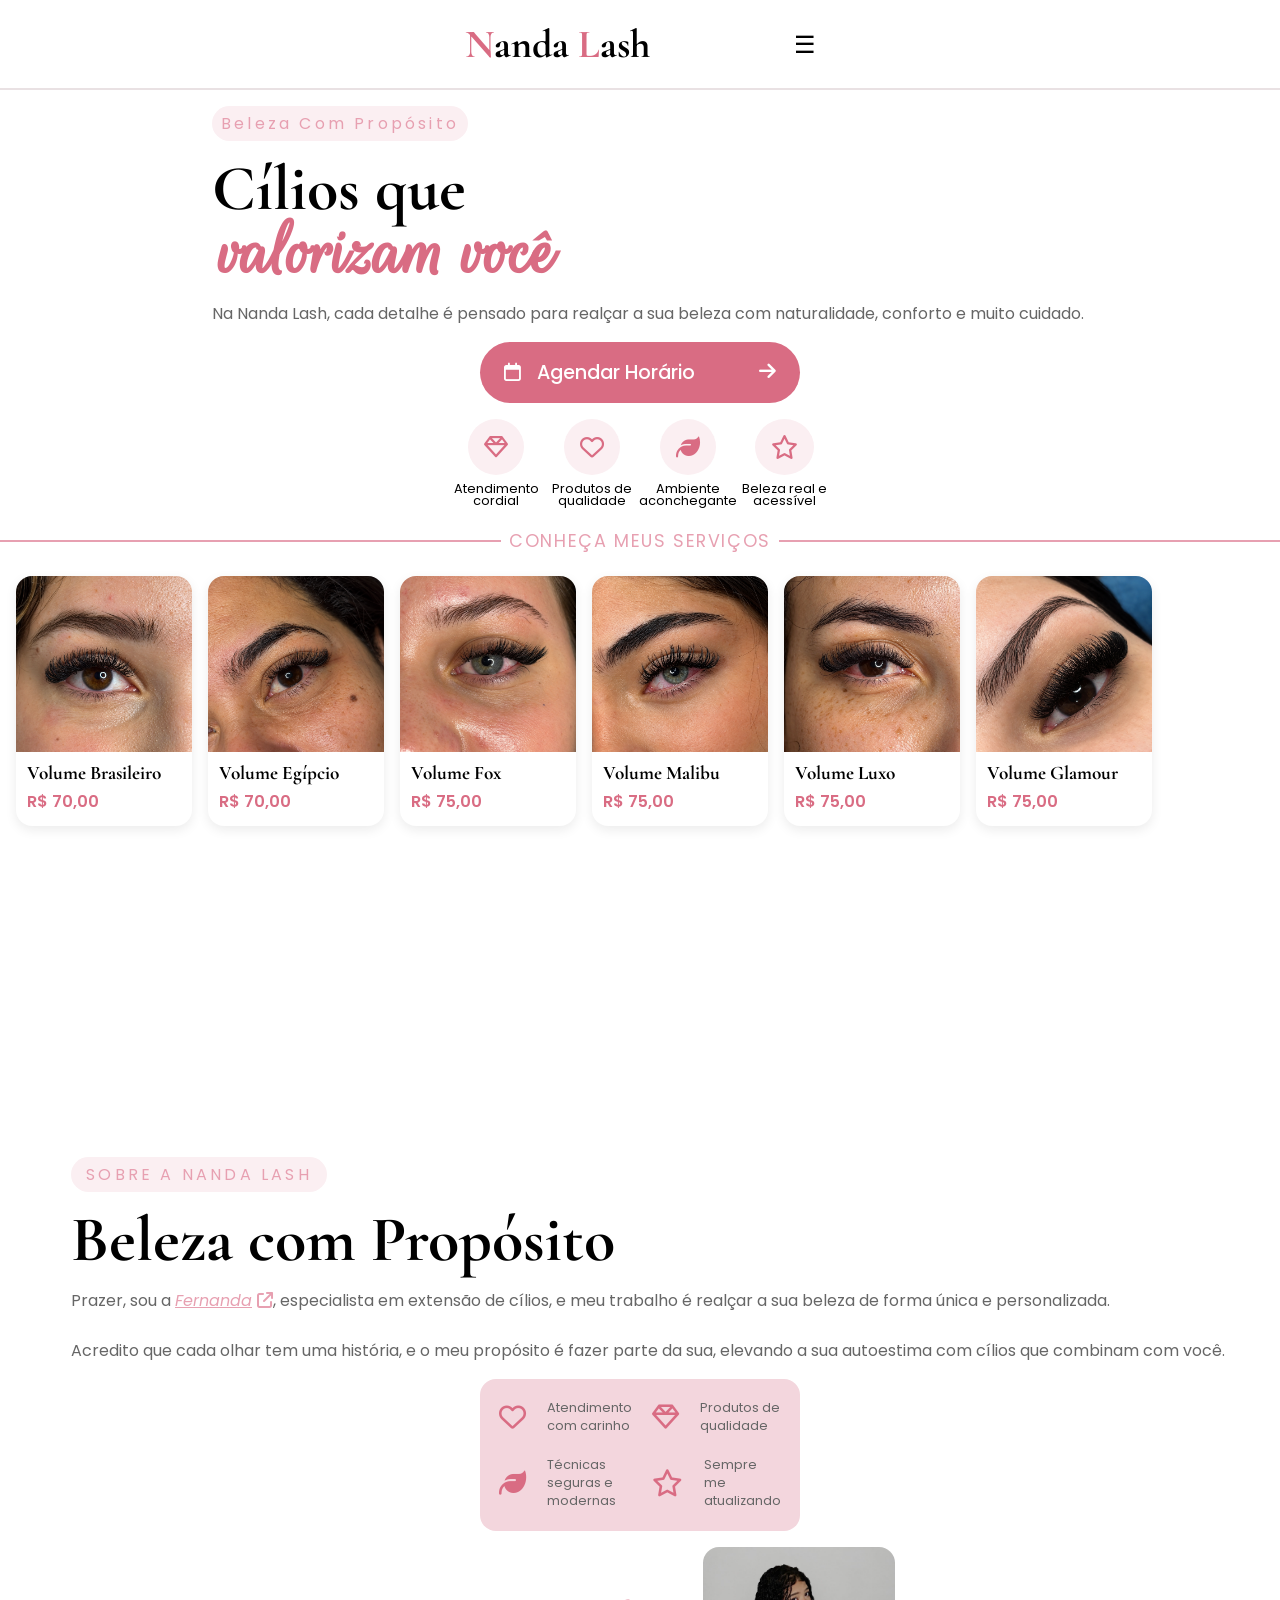
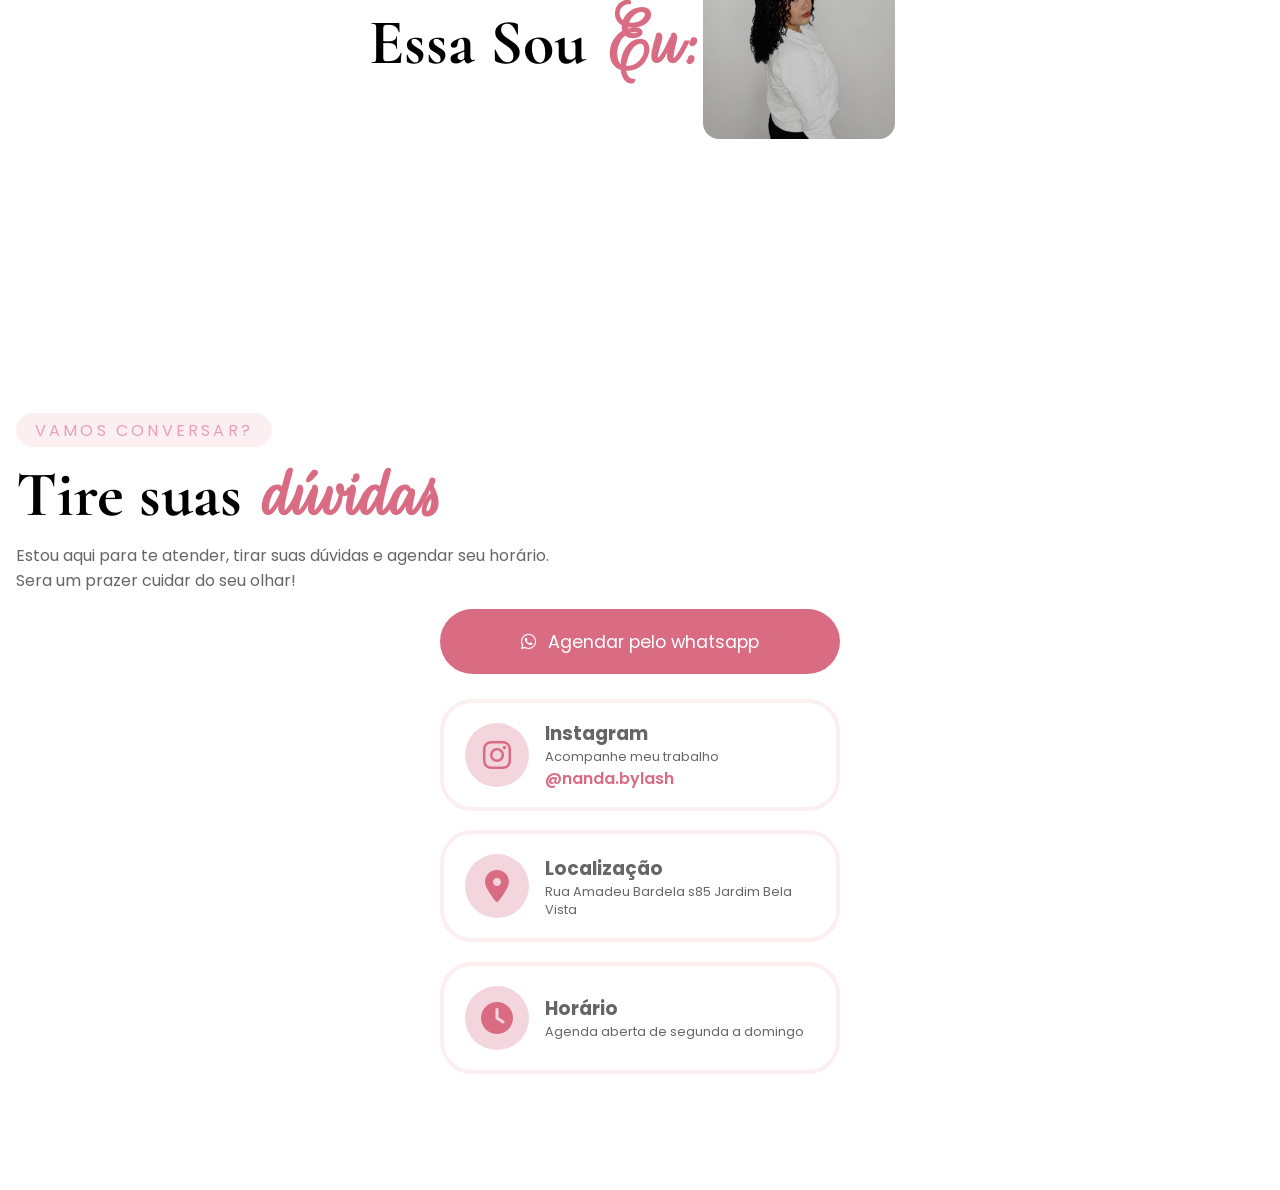
==== index.html @ 21732955 "Add files via upload" ====
<!DOCTYPE html>
<html lang="pt-br">
<head>
    <meta charset="UTF-8">
    <meta name="viewport" content="width=device-width, initial-scale=1.0">
    <title>Nanda Lash</title>
    <link rel="stylesheet" href="css/style.css">
    <link rel="stylesheet" href="https://cdnjs.cloudflare.com/ajax/libs/font-awesome/6.7.2/css/all.min.css">
    <script src="js/script.js" defer></script>
    <link rel="shortcut icon" href="/src/assets/favicon-nb.png" type="image/x-icon">
</head>
<body>
    <header>
        <h1><span>N</span>anda <span>L</span>ash</h1>
        <p onclick="openMenu()">☰</p>
    </header>
    <main>
        <section id="home">
            <div class="text">
                <p class="top-text">Beleza Com Propósito</p>
                <h2 class="tittle">Cílios que<br> <span>valorizam você</span></h2>
                <p class="subtittle">Na Nanda Lash, cada detalhe é pensado para realçar a sua beleza com naturalidade, conforto e muito cuidado.</p>
            </div>
            <button type="button">
                <div class="btn-separe">
                    <i class="fa-regular fa-calendar"></i>Agendar Horário
                </div>
                <i class="fa-solid fa-arrow-right"></i>
            </button>
            <div class="description">
                <div class="box-text-icon">
                    <i class="fa-regular fa-gem"></i>
                    <p>Atendimento cordial</p>
                </div>
                <div class="box-text-icon">
                    <i class="fa-regular fa-heart"></i>
                    <p>Produtos de qualidade</p>
                </div>
                <div class="box-text-icon">
                    <i class="fa-solid fa-leaf"></i>
                    <p>Ambiente aconchegante</p>
                </div>
                <div class="box-text-icon">
                    <i class="fa-regular fa-star"></i>
                    <p>Beleza real e acessível</p>
                </div>
            </div>
            <div class="line"></div>
            <h2 class="text-over">CONHEÇA MEUS SERVIÇOS</h2>
            <div id="gallery-services">
                <div class="card-img">
                    <img src="assets/img/volume-brasileiro.png" alt="img-volume-brasileiro" class="img-service">
                    <h3 class="name-service">Volume Brasileiro</h3>
                    <p class="price">R$ 70,00</p>
                </div>
                <div class="card-img">
                    <img src="assets/img/volume-egípcio.png" alt="img-volume-egipcio" class="img-service">
                    <h3 class="name-service">Volume Egípcio</h3>
                    <p class="price">R$ 70,00</p>
                </div>
                <div class="card-img">
                    <img src="assets/img/volume-fox.png" alt="img-volume-fox" class="img-service">
                    <h3 class="name-service">Volume Fox</h3>
                    <p class="price">R$ 75,00</p>
                </div>
                <div class="card-img">
                    <img src="assets/img/volume-wispy.png" alt="img-volume-wispy" class="img-service">
                    <h3 class="name-service">Volume Malibu</h3>
                    <p class="price">R$ 75,00</p>
                </div>
                <div class="card-img">
                    <img src="assets/img/volume-árabe.png" alt="img-volume-arabe" class="img-service">
                    <h3 class="name-service">Volume Luxo</h3>
                    <p class="price">R$ 75,00</p>
                </div>
                <div class="card-img">
                    <img src="assets/img/volume-glamour.png" alt="img-volume-glamour" class="img-service">
                    <h3 class="name-service">Volume Glamour</h3>
                    <p class="price">R$ 75,00</p>
                </div>
            </div>
        </section>
        <section id="sobre">
            <div class="text">
                <p class="top-text">SOBRE A NANDA LASH</p>
                <h2 class="tittle">Beleza com Propósito</h2>
                <p class="subtittle">Prazer, sou a <em><a href="https://instagram.com/nanda.bylash/">Fernanda<i class="fa-solid fa-arrow-up-right-from-square"></i></a></em>, especialista em extensão de cílios, e meu trabalho é realçar a sua beleza de forma única e personalizada.<br><br>Acredito que cada olhar tem uma história, e o meu propósito é fazer parte da sua, elevando a sua autoestima com cílios que combinam com você.</p>
            </div>
            <div class="card-nanda">
                <div class="text-card-nanda">
                    <div class="text-nanda">
                        <i class="fa-regular fa-heart"></i>
                        <p>Atendimento com carinho</p>
                    </div>
                    <div class="text-nanda">
                        <i class="fa-regular fa-gem"></i>
                        <p>Produtos de qualidade</p>
                    </div>
                    <div class="text-nanda">
                        <i class="fa-solid fa-leaf"></i>
                        <p>Técnicas seguras e modernas</p>
                    </div>
                    <div class="text-nanda">
                        <i class="fa-regular fa-star"></i>
                        <p>Sempre me atualizando</p>
                    </div>
                </div>
            </div>
            <div class="nanda-img">
                <h2 class="tittle">Essa Sou <span>Eu:</span></h2>
                <img src="assets/img-nanda.jpg" alt="img-nanda">
            </div>
        </section>
        <section id="contact">
            <div class="text">
                <p class="top-text">VAMOS CONVERSAR?</p>
                <h2 class="tittle">Tire suas <span>dúvidas</span></h2>
                <p class="subtittle">Estou aqui para te atender, tirar suas dúvidas e agendar seu horário. <br>Sera um prazer cuidar do seu olhar!</p>
            </div>
            <a href=""> <i class="fa-brands fa-whatsapp"></i>Agendar pelo whatsapp</a>
            <div class="btns-contact">
                <a href="https://instagram.com/nanda.bylash/">
                    <i class="fa-brands fa-instagram"></i>
                    <div class="text-contact">
                        <h3>Instagram</h3>
                        <p class="description-contact">Acompanhe meu trabalho</p>
                        <p class="destac-contact">@nanda.bylash</p>
                    </div>
                </a>
                <a href="">
                    <i class="fa-solid fa-location-dot"></i>
                    <div class="text-contact">
                        <h3>Localização</h3>
                        <p class="description-contact">Rua Amadeu Bardela s85 Jardim Bela Vista</p>
                    </div>
                </a>
                <a href="">
                    <i class="fa-solid fa-clock"></i>
                    <div class="text-contact">
                        <h3>Horário</h3>
                        <p class="description-contact">Agenda aberta de segunda a domingo</p>
                    </div>
                </a>
            </div>
        </section>
    </main>
    <div id="menu">
        <div class="menu-box">
            <form>
                <button id="close" onclick="closeMenu()" type="button">X</button>
                <a href="#home">Início</a>
                <a href="">Serviços</a>
                <a href="#sobre">Sobre Mim</a>
                <a href="/NANDABYLASH/src/admin/login.html">Agendar Seu Horário</a>
                <a href="#contact">Contato</a>
            </form>
        </div>
    </div>
</body>
</html>
---- css/style.css ----
@import url('https://fonts.googleapis.com/css2?family=Cormorant+Garamond:ital,wght@0,300..700;1,300..700&family=Poppins:ital,wght@0,100;0,200;0,300;0,400;0,500;0,600;0,700;0,800;0,900;1,100;1,200;1,300;1,400;1,500;1,600;1,700;1,800;1,900&family=Rouge+Script&display=swap');

:root{
    --rosa-principal: #D96C83;
    --rosa-medio: #E7A0B1;
    --rosa-claro: #F3D6DD;
    --rosa-suave: #FBEFF2;
    --preto-suave: #1E1E1E;
    --cinza-texto: #666666;
    --cinza-claro: #E9E1E3;
}

*{
    padding: 0;
    margin: 0;
    box-sizing: border-box;
}

body{
    min-height: 100vh;
    background-color: var(--branco);
}

header{
    display: flex;
    align-items: center;
    justify-content: center;
    gap: 9rem;
    height: 10vh;
    background-color: #fff;
    border-bottom: solid 2px var(--cinza-claro);
}

header h1{
    font-family: 'Cormorant Garamond', serif;
    font-size: 2.5rem;
}

header p{
    font-family: 'Poppins', sans-serif;
    font-size: 1.5rem;
}

header h1 span{
    color: var(--rosa-principal);
}

main{
    height: auto;
}

section{
    min-height: 100vh;
}

#home{
    display: flex;
    flex-direction: column;
    align-items: center;
}

.text{
    padding-left: 1rem;
    margin-top: 1rem;
    display: flex;
    align-items: start;
    justify-content: center;
    flex-direction: column;
    gap: 1rem;
}

.top-text{
    background-color: var(--rosa-suave);
    color: var(--rosa-medio);
    font-family: 'Poppins', sans-serif;
    letter-spacing: 0.2rem;
    padding: 0.3rem;
    width: 16rem;
    border-radius: 8rem;
    text-align: center;
}

.tittle{
    font-family: 'Cormorant Garamond', sans-serif;
    font-size: 4rem;
    line-height: 4rem;
}

.tittle span{
    font-family: 'Rouge Script', cursive;
    font-size: 5rem;
    padding-left: 0.5rem;
    color: var(--rosa-principal);
}

.subtittle{
    font-family: 'Poppins', sans-serif;
    color: var(--cinza-texto);
}

#home button{
    margin-top: 1rem;
    width: 20rem;
    display: flex;
    align-items: center;
    justify-content: center;
    gap: 4rem;
    padding: 1rem;
    border-radius: 5rem;
    outline: none;
    border: none;
    background-color: var(--rosa-principal);
    color: #fff;
    font-size: 1.2rem;
    font-family: 'Poppins', sans-serif;
    font-weight: 500;
}

.btn-separe i{
    padding-right: 1rem;
}

.description{
    margin-top: 1rem;
    display: grid;
    align-items: center;
    justify-content: center;
    grid-template-columns: repeat(4, 1fr);
}

.box-text-icon{
    display: flex;
    align-items: center;
    justify-content: center;
    flex-direction: column;
    text-align: center;
    gap: 0.5rem;
    width: 6rem;
}

.box-text-icon i {
    background-color: var(--rosa-suave);
    color: var(--rosa-principal);
    padding: 1rem;
    border-radius: 50%;
    font-size: 1.5rem;
}

.box-text-icon p{
    font-family: 'Poppins', sans-serif;
    font-size: 0.8rem;
    line-height: 0.8rem;
}

.line{
    margin-top: 2rem;
    background-color: var(--rosa-medio);
    width: 100%;
    height: 0.1rem;
}

.text-over{
    position: relative;
    bottom: 0.85rem;
    background-color: #fff;
    font-size: 1.1rem;
    font-family: 'Poppins', sans-serif;
    font-weight: 400;
    padding-left: 0.5rem;
    padding-right: 0.5rem;
    color: var(--rosa-medio);
    letter-spacing: 0.1rem;
}

#gallery-services{
    width: 100%;
    display: flex;
    gap: 1rem;
    overflow-x: auto;
    overflow-y: hidden;
    padding: 0.5rem 1rem 1rem 1rem;
    scroll-snap-type: x mandatory;
    scroll-behavior: smooth;
}

.card-img{
    flex: 0 0 11rem;
    border-radius: 1rem;
    overflow: hidden;
    background-color: #fff;
    box-shadow: 0 4px 12px rgba(0, 0, 0, 0.08);
    scroll-snap-align: start;
}

.img-service{
    display: block;
    width: 100%;
    height: 11rem;
    object-fit: cover;
}

.name-service{
    font-family: 'Cormorant Garamond', serif;
    font-size: 1.2rem;
    padding: 0.6rem 0.7rem 0 0.7rem;
}

.price{
    font-family: 'Poppins', sans-serif;
    font-size: 1rem;
    font-weight: 600;
    color: var(--rosa-principal);
    padding: 0.2rem 0.7rem 0.8rem 0.7rem;
}

#gallery-services::-webkit-scrollbar{
    display: none;
}

#gallery-services{
    scrollbar-width: none;
}

#sobre{
    display: flex;
    align-items: center;
    justify-content: center;
    flex-direction: column;
}

.subtittle em{
    text-decoration: underline;
    color: var(--rosa-medio);
}

.subtittle em a{
    color: var(--rosa-medio);
}

.fa-arrow-up-right-from-square{
    padding-left: 0.3rem;
}

.card-nanda{
    display: flex;
    align-items: center;
    justify-content: center;
    background-color: var(--rosa-claro);
    border-radius: 1rem;
    width: 20rem;
    margin-top: 1rem;
}

.text-card-nanda{
    display: grid;
    grid-template-columns: repeat(2, 1fr);
    align-items: center;
    justify-content: center;
    padding: 1.3rem;
    gap: 1.3rem;
}

.text-nanda{
    display: flex;
    align-items: center;
    justify-content: center;
    flex-direction: row;
    gap: 1.3rem;
}

.text-nanda i{
    color: var(--rosa-principal);
    font-size: 1.7rem;
}

.text-nanda p{
    font-family: 'Poppins', sans-serif;
    font-size: 0.8rem;
    color: var(--cinza-texto);
}
.nanda-img{
    display: flex;
    align-items: center;
    justify-content: center;
    text-align: start;
    margin-top: 1rem;
}

.nanda-img h2{
    padding-left: 1rem;
}

.nanda-img img{
    height: 12rem;
    border-radius: 1rem;
    margin-right: 2rem;
}

#contact{
    display: flex;
    align-items: center;
    justify-content: center;
    flex-direction: column;
    gap: 1rem;
    width: 100%;
    padding: 2rem 1rem;
}

#contact .text{
    width: 100%;
    padding-left: 0;
    text-align: start;
}

#contact > a{
    background-color: var(--rosa-principal);
    display: flex;
    align-items: center;
    justify-content: center;

    width: 90%;
    max-width: 25rem;

    color: #fff;
    gap: 0.8rem;

    padding: 1.2rem 2rem;
    border-radius: 5rem;

    font-family: 'Poppins', sans-serif;
    font-size: 1.1rem;
    text-decoration: none;
}

.btns-contact{
    width: 100%;

    display: flex;
    flex-direction: column;
    align-items: center;
}

.btns-contact a{
    width: 90%;
    max-width: 25rem;
    min-height: 7rem;

    margin: 0.6rem 0;

    display: grid;
    grid-template-columns: auto 1fr;
    align-items: center;

    gap: 1rem;

    padding: 1rem 1.3rem;

    border-radius: 2rem;

    background-color: #fff;
    border: solid 0.3rem var(--rosa-suave);

    text-decoration: none;
}

.btns-contact a i{
    display: flex;
    align-items: center;
    justify-content: center;

    width: 4rem;
    height: 4rem;

    color: var(--rosa-principal);
    background-color: var(--rosa-claro);

    font-size: 2rem;

    border-radius: 50%;

    padding: 0;
}

.text-contact{
    width: 100%;

    text-align: left;
    padding-left: 0;

    font-family: 'Poppins', sans-serif;
    font-size: 1rem;

    color: var(--cinza-texto);
}

.description-contact{
    font-size: 0.8rem;
}

.destac-contact{
    color: var(--rosa-principal);
    font-weight: 600;
}

#menu{
    position: fixed;
    top: 0;
    left: 0;
    width: 100%;
    height: 100vh;
    background-color: rgba(0, 0, 0, 0.5);
    backdrop-filter: blur(8px);
    display: none;
    align-items: center;
    justify-content: center;
    padding: 2rem;
    z-index: 9999;
}

.menu-box{
    background-color: #fff;
    height: 35rem;
    width: 100%;
    border-radius: 1.2rem;
    display: flex;
    align-items: center;
    justify-content: center;
    border: solid 3px var(--rosa-claro);
}

.menu-box form{
    display: flex;
    align-items: center;
    justify-content: center;
    flex-direction: column;
    gap: 1rem;
}

.menu-box form a{
    display: flex;
    justify-content: center;
    align-items: center;
    width: 15rem;
    height: 3rem;
    text-align: center;
    font-size: 1rem;
    font-family: 'Poppins', sans-serif;
    font-weight: 600;
    border-radius: 2rem;
    border: solid 2px var(--rosa-medio);
    box-shadow: 5px 5px 10px var(--cinza-texto);
    text-decoration: none;
    color: var(--preto-suave);
}

#close{
    width: 3rem;
    height: 3rem;
    position: relative;
    bottom: 5rem;
    left: 7.5rem;
    font-family: 'Outfit', sans-serif;
    font-weight: 800;
    border: solid 2px var(--rosa-medio);
    border-radius: 50%;
    background-color: #fff;
}
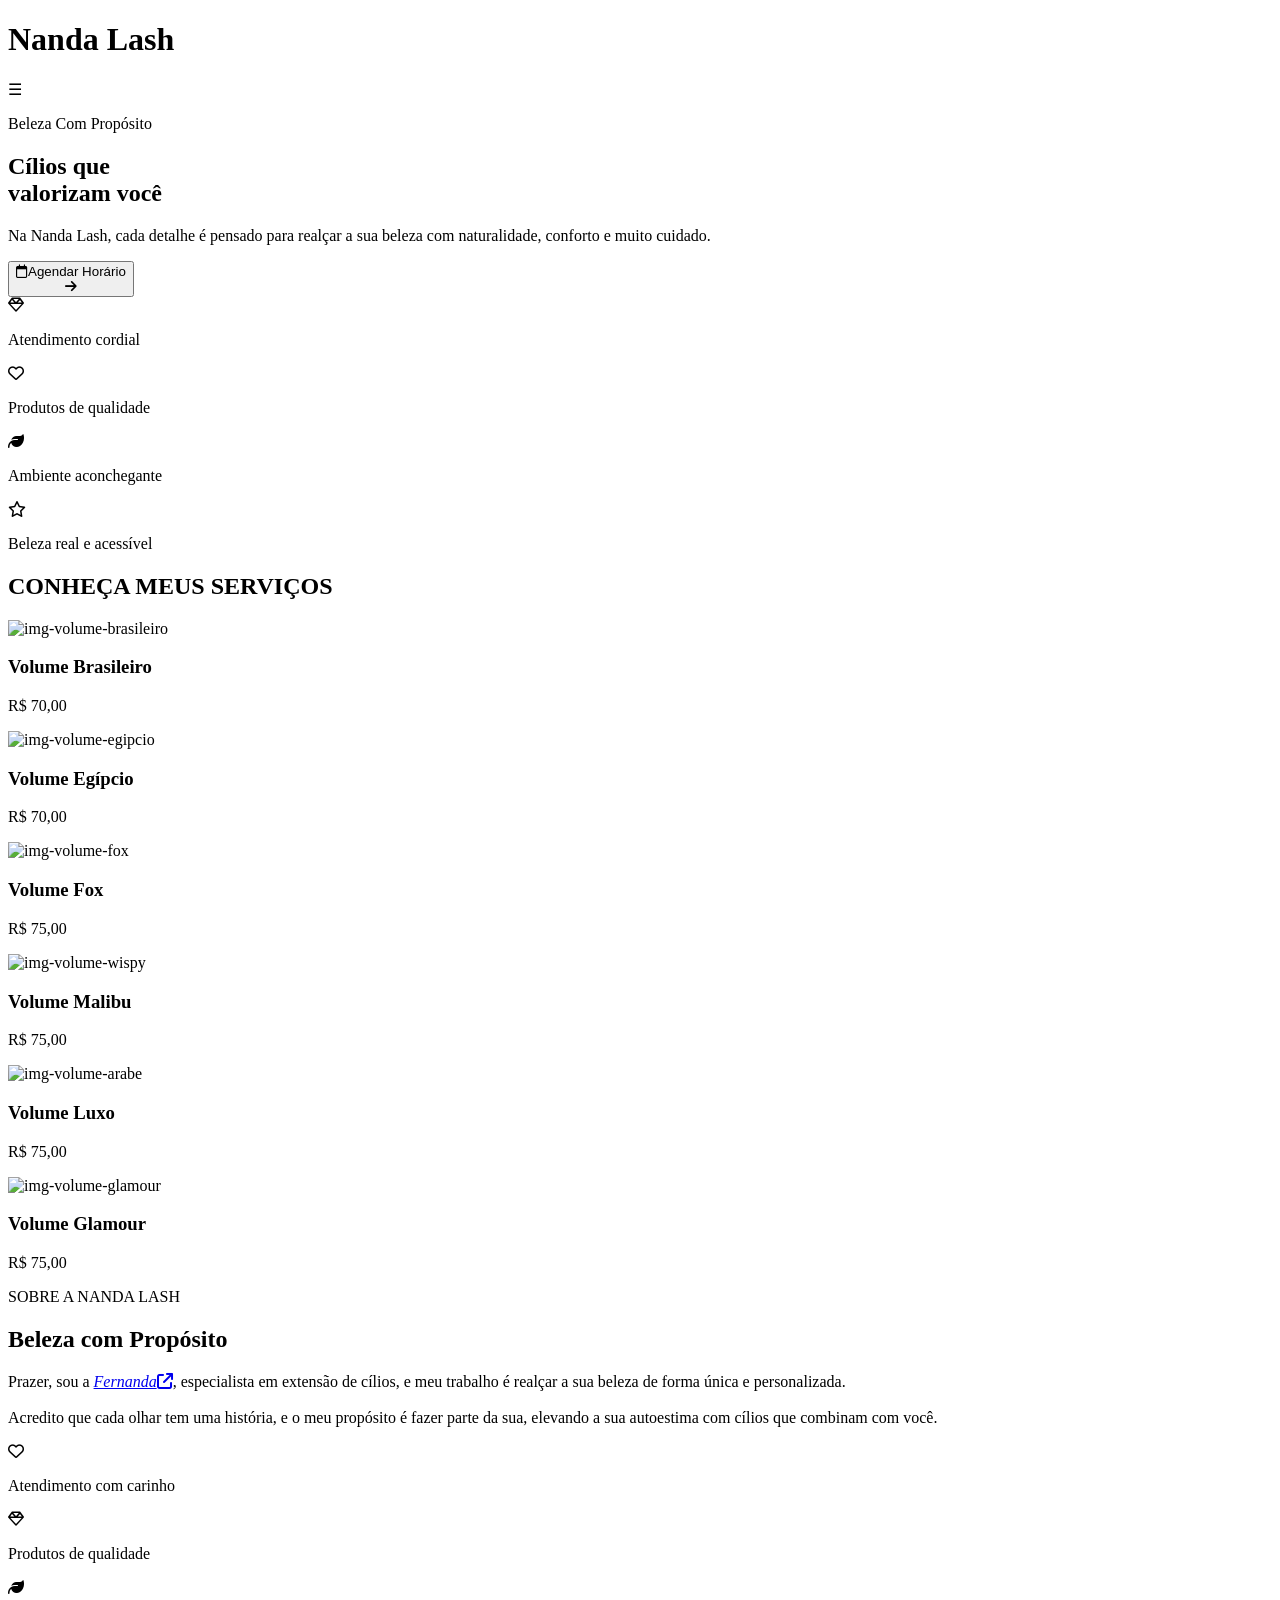
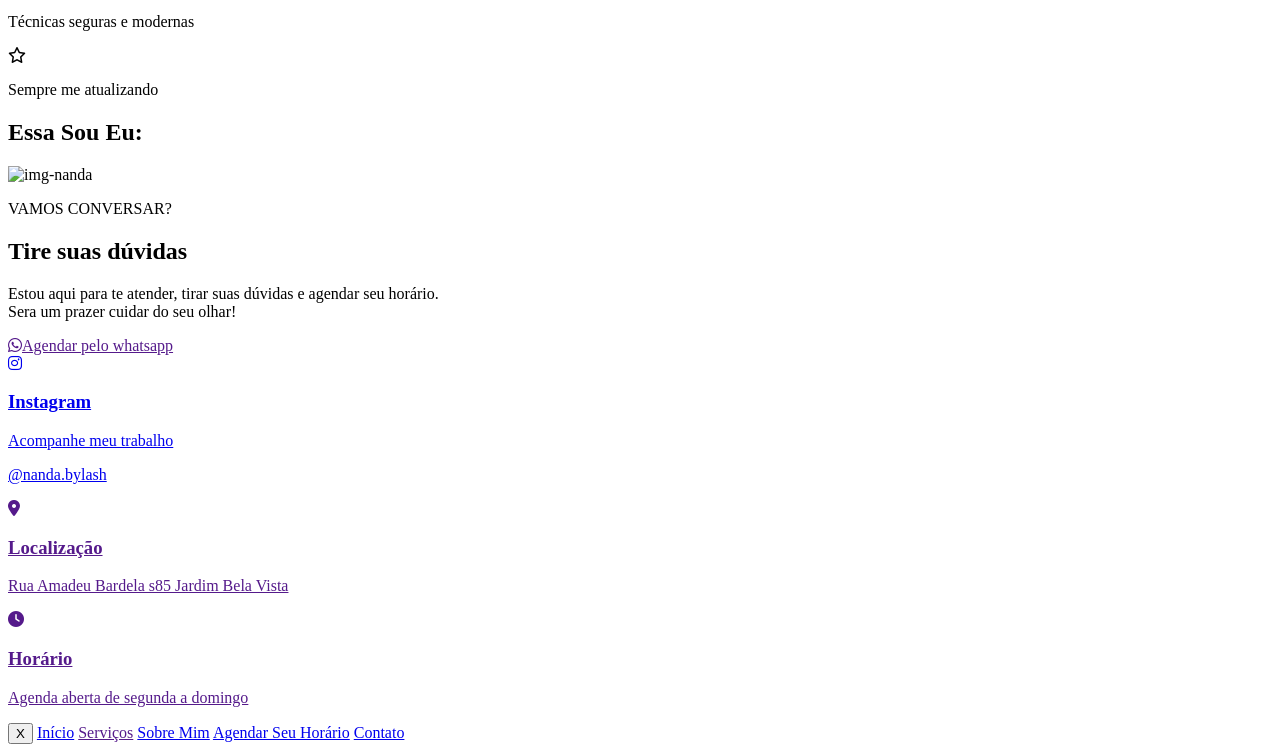
==== commit a189516d: "Add files via upload" ====
--- a/index.html
+++ b/index.html
@@ -151,7 +151,7 @@
                 <a href="#home">Início</a>
                 <a href="">Serviços</a>
                 <a href="#sobre">Sobre Mim</a>
-                <a href="/NANDABYLASH/src/admin/login.html">Agendar Seu Horário</a>
+                <a href="/src/admin/login.html">Agendar Seu Horário</a>
                 <a href="#contact">Contato</a>
             </form>
         </div>
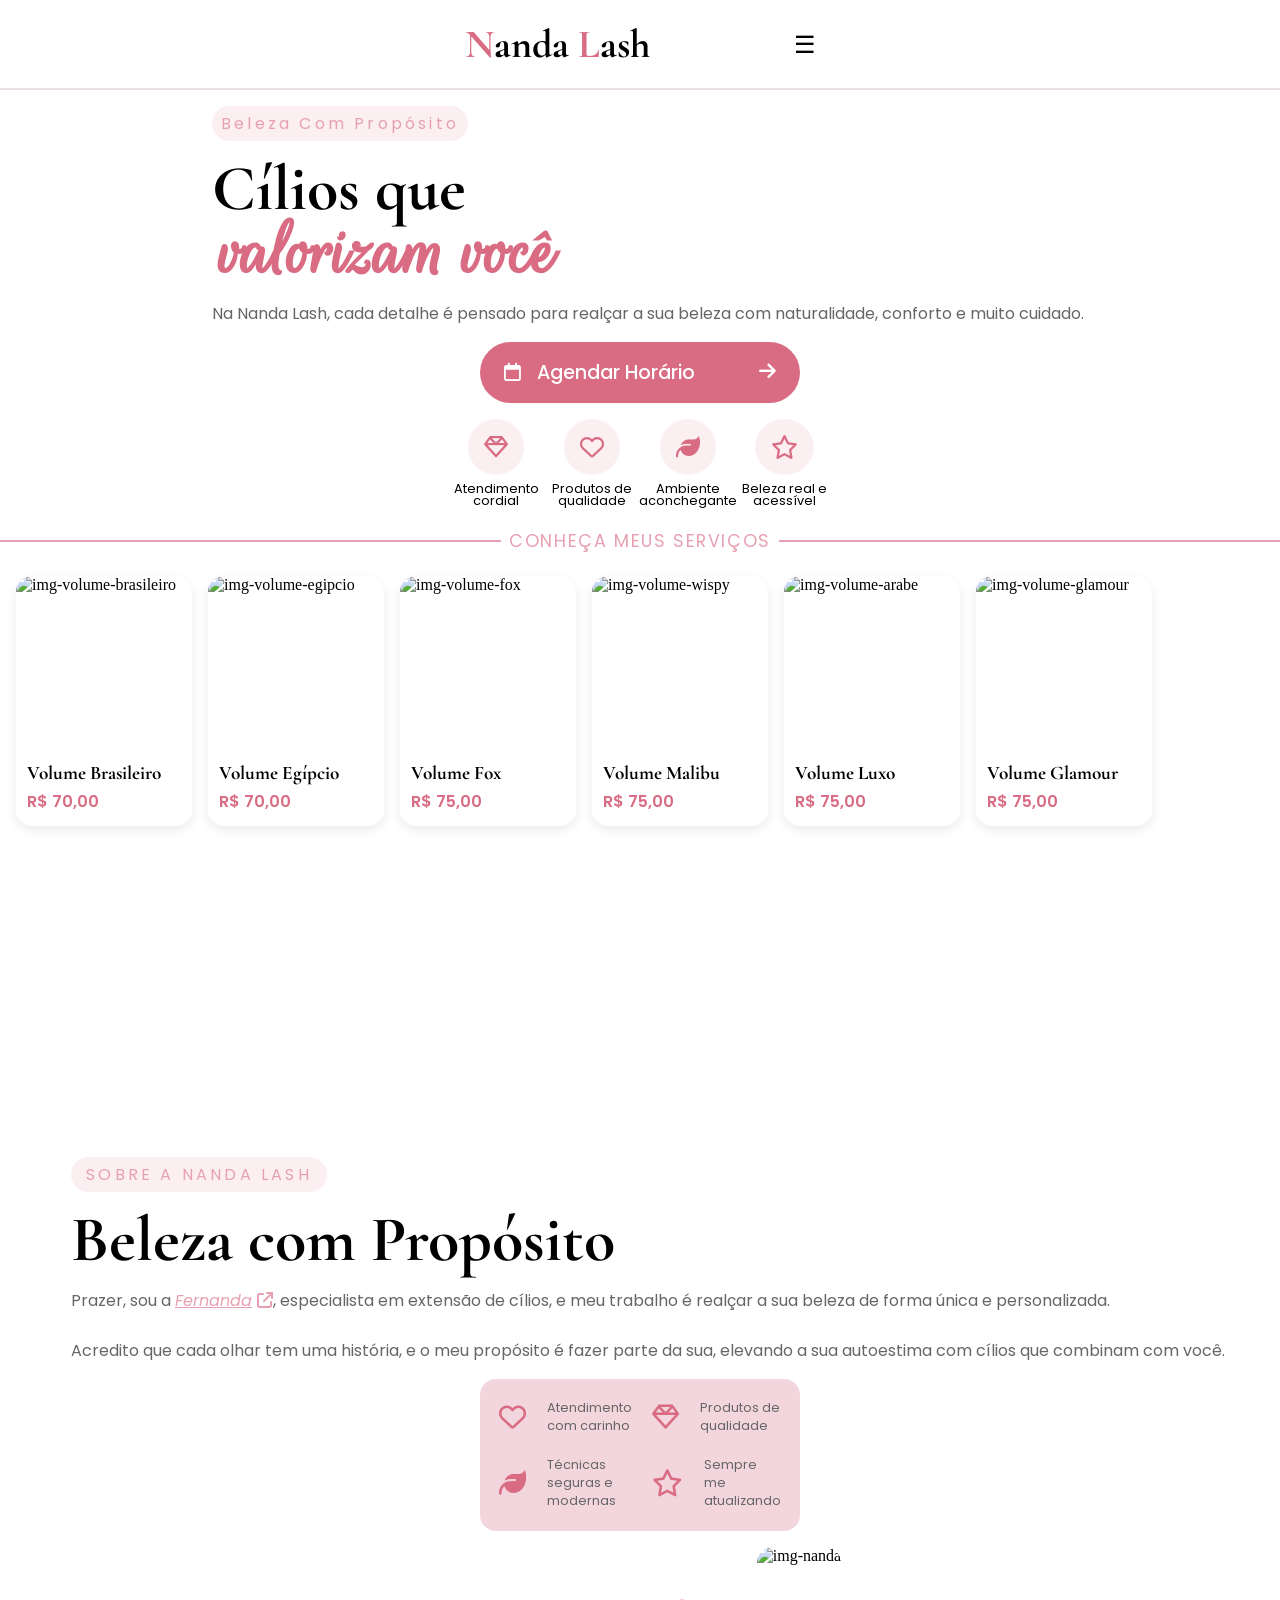
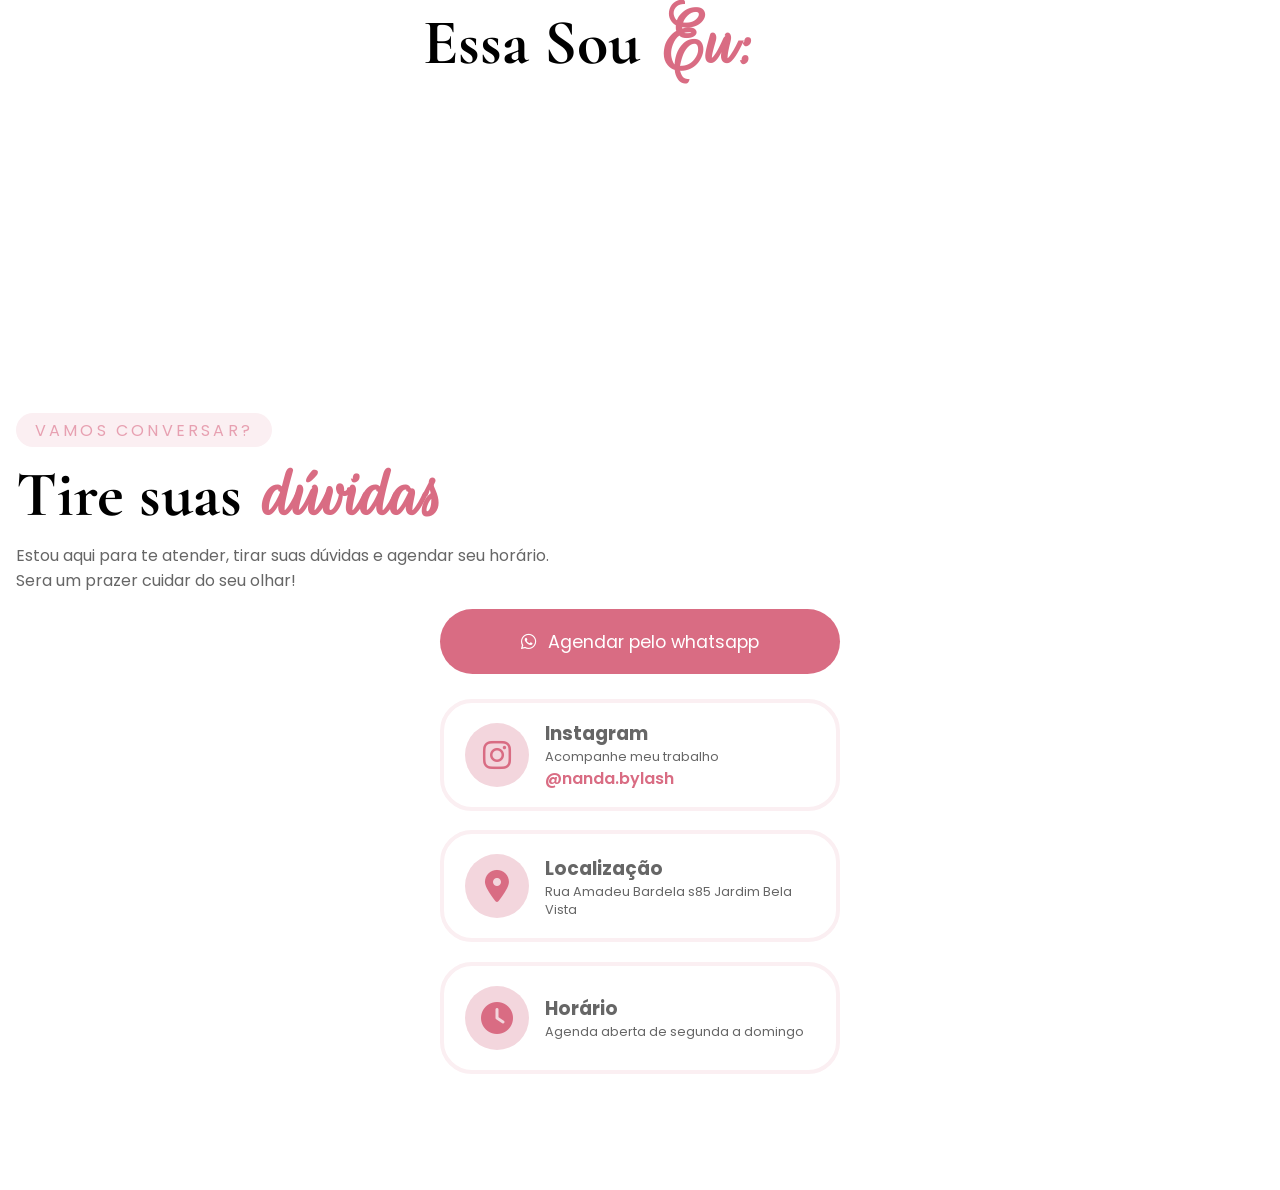
==== commit e106bf40: "Update index.html" ====
--- a/index.html
+++ b/index.html
@@ -4,9 +4,9 @@
     <meta charset="UTF-8">
     <meta name="viewport" content="width=device-width, initial-scale=1.0">
     <title>Nanda Lash</title>
-    <link rel="stylesheet" href="css/style.css">
+    <link rel="stylesheet" href="/src/css/style.css">
     <link rel="stylesheet" href="https://cdnjs.cloudflare.com/ajax/libs/font-awesome/6.7.2/css/all.min.css">
-    <script src="js/script.js" defer></script>
+    <script src="/src/js/script.js" defer></script>
     <link rel="shortcut icon" href="/src/assets/favicon-nb.png" type="image/x-icon">
 </head>
 <body>
@@ -157,4 +157,4 @@
         </div>
     </div>
 </body>
-</html>+</html>
--- a/src/css/style.css
+++ b/src/css/style.css
@@ -0,0 +1,467 @@
+@import url('https://fonts.googleapis.com/css2?family=Cormorant+Garamond:ital,wght@0,300..700;1,300..700&family=Poppins:ital,wght@0,100;0,200;0,300;0,400;0,500;0,600;0,700;0,800;0,900;1,100;1,200;1,300;1,400;1,500;1,600;1,700;1,800;1,900&family=Rouge+Script&display=swap');
+
+:root{
+    --rosa-principal: #D96C83;
+    --rosa-medio: #E7A0B1;
+    --rosa-claro: #F3D6DD;
+    --rosa-suave: #FBEFF2;
+    --preto-suave: #1E1E1E;
+    --cinza-texto: #666666;
+    --cinza-claro: #E9E1E3;
+}
+
+*{
+    padding: 0;
+    margin: 0;
+    box-sizing: border-box;
+}
+
+body{
+    min-height: 100vh;
+    background-color: var(--branco);
+}
+
+header{
+    display: flex;
+    align-items: center;
+    justify-content: center;
+    gap: 9rem;
+    height: 10vh;
+    background-color: #fff;
+    border-bottom: solid 2px var(--cinza-claro);
+}
+
+header h1{
+    font-family: 'Cormorant Garamond', serif;
+    font-size: 2.5rem;
+}
+
+header p{
+    font-family: 'Poppins', sans-serif;
+    font-size: 1.5rem;
+}
+
+header h1 span{
+    color: var(--rosa-principal);
+}
+
+main{
+    height: auto;
+}
+
+section{
+    min-height: 100vh;
+}
+
+#home{
+    display: flex;
+    flex-direction: column;
+    align-items: center;
+}
+
+.text{
+    padding-left: 1rem;
+    margin-top: 1rem;
+    display: flex;
+    align-items: start;
+    justify-content: center;
+    flex-direction: column;
+    gap: 1rem;
+}
+
+.top-text{
+    background-color: var(--rosa-suave);
+    color: var(--rosa-medio);
+    font-family: 'Poppins', sans-serif;
+    letter-spacing: 0.2rem;
+    padding: 0.3rem;
+    width: 16rem;
+    border-radius: 8rem;
+    text-align: center;
+}
+
+.tittle{
+    font-family: 'Cormorant Garamond', sans-serif;
+    font-size: 4rem;
+    line-height: 4rem;
+}
+
+.tittle span{
+    font-family: 'Rouge Script', cursive;
+    font-size: 5rem;
+    padding-left: 0.5rem;
+    color: var(--rosa-principal);
+}
+
+.subtittle{
+    font-family: 'Poppins', sans-serif;
+    color: var(--cinza-texto);
+}
+
+#home button{
+    margin-top: 1rem;
+    width: 20rem;
+    display: flex;
+    align-items: center;
+    justify-content: center;
+    gap: 4rem;
+    padding: 1rem;
+    border-radius: 5rem;
+    outline: none;
+    border: none;
+    background-color: var(--rosa-principal);
+    color: #fff;
+    font-size: 1.2rem;
+    font-family: 'Poppins', sans-serif;
+    font-weight: 500;
+}
+
+.btn-separe i{
+    padding-right: 1rem;
+}
+
+.description{
+    margin-top: 1rem;
+    display: grid;
+    align-items: center;
+    justify-content: center;
+    grid-template-columns: repeat(4, 1fr);
+}
+
+.box-text-icon{
+    display: flex;
+    align-items: center;
+    justify-content: center;
+    flex-direction: column;
+    text-align: center;
+    gap: 0.5rem;
+    width: 6rem;
+}
+
+.box-text-icon i {
+    background-color: var(--rosa-suave);
+    color: var(--rosa-principal);
+    padding: 1rem;
+    border-radius: 50%;
+    font-size: 1.5rem;
+}
+
+.box-text-icon p{
+    font-family: 'Poppins', sans-serif;
+    font-size: 0.8rem;
+    line-height: 0.8rem;
+}
+
+.line{
+    margin-top: 2rem;
+    background-color: var(--rosa-medio);
+    width: 100%;
+    height: 0.1rem;
+}
+
+.text-over{
+    position: relative;
+    bottom: 0.85rem;
+    background-color: #fff;
+    font-size: 1.1rem;
+    font-family: 'Poppins', sans-serif;
+    font-weight: 400;
+    padding-left: 0.5rem;
+    padding-right: 0.5rem;
+    color: var(--rosa-medio);
+    letter-spacing: 0.1rem;
+}
+
+#gallery-services{
+    width: 100%;
+    display: flex;
+    gap: 1rem;
+    overflow-x: auto;
+    overflow-y: hidden;
+    padding: 0.5rem 1rem 1rem 1rem;
+    scroll-snap-type: x mandatory;
+    scroll-behavior: smooth;
+}
+
+.card-img{
+    flex: 0 0 11rem;
+    border-radius: 1rem;
+    overflow: hidden;
+    background-color: #fff;
+    box-shadow: 0 4px 12px rgba(0, 0, 0, 0.08);
+    scroll-snap-align: start;
+}
+
+.img-service{
+    display: block;
+    width: 100%;
+    height: 11rem;
+    object-fit: cover;
+}
+
+.name-service{
+    font-family: 'Cormorant Garamond', serif;
+    font-size: 1.2rem;
+    padding: 0.6rem 0.7rem 0 0.7rem;
+}
+
+.price{
+    font-family: 'Poppins', sans-serif;
+    font-size: 1rem;
+    font-weight: 600;
+    color: var(--rosa-principal);
+    padding: 0.2rem 0.7rem 0.8rem 0.7rem;
+}
+
+#gallery-services::-webkit-scrollbar{
+    display: none;
+}
+
+#gallery-services{
+    scrollbar-width: none;
+}
+
+#sobre{
+    display: flex;
+    align-items: center;
+    justify-content: center;
+    flex-direction: column;
+}
+
+.subtittle em{
+    text-decoration: underline;
+    color: var(--rosa-medio);
+}
+
+.subtittle em a{
+    color: var(--rosa-medio);
+}
+
+.fa-arrow-up-right-from-square{
+    padding-left: 0.3rem;
+}
+
+.card-nanda{
+    display: flex;
+    align-items: center;
+    justify-content: center;
+    background-color: var(--rosa-claro);
+    border-radius: 1rem;
+    width: 20rem;
+    margin-top: 1rem;
+}
+
+.text-card-nanda{
+    display: grid;
+    grid-template-columns: repeat(2, 1fr);
+    align-items: center;
+    justify-content: center;
+    padding: 1.3rem;
+    gap: 1.3rem;
+}
+
+.text-nanda{
+    display: flex;
+    align-items: center;
+    justify-content: center;
+    flex-direction: row;
+    gap: 1.3rem;
+}
+
+.text-nanda i{
+    color: var(--rosa-principal);
+    font-size: 1.7rem;
+}
+
+.text-nanda p{
+    font-family: 'Poppins', sans-serif;
+    font-size: 0.8rem;
+    color: var(--cinza-texto);
+}
+.nanda-img{
+    display: flex;
+    align-items: center;
+    justify-content: center;
+    text-align: start;
+    margin-top: 1rem;
+}
+
+.nanda-img h2{
+    padding-left: 1rem;
+}
+
+.nanda-img img{
+    height: 12rem;
+    border-radius: 1rem;
+    margin-right: 2rem;
+}
+
+#contact{
+    display: flex;
+    align-items: center;
+    justify-content: center;
+    flex-direction: column;
+    gap: 1rem;
+    width: 100%;
+    padding: 2rem 1rem;
+}
+
+#contact .text{
+    width: 100%;
+    padding-left: 0;
+    text-align: start;
+}
+
+#contact > a{
+    background-color: var(--rosa-principal);
+    display: flex;
+    align-items: center;
+    justify-content: center;
+
+    width: 90%;
+    max-width: 25rem;
+
+    color: #fff;
+    gap: 0.8rem;
+
+    padding: 1.2rem 2rem;
+    border-radius: 5rem;
+
+    font-family: 'Poppins', sans-serif;
+    font-size: 1.1rem;
+    text-decoration: none;
+}
+
+.btns-contact{
+    width: 100%;
+
+    display: flex;
+    flex-direction: column;
+    align-items: center;
+}
+
+.btns-contact a{
+    width: 90%;
+    max-width: 25rem;
+    min-height: 7rem;
+
+    margin: 0.6rem 0;
+
+    display: grid;
+    grid-template-columns: auto 1fr;
+    align-items: center;
+
+    gap: 1rem;
+
+    padding: 1rem 1.3rem;
+
+    border-radius: 2rem;
+
+    background-color: #fff;
+    border: solid 0.3rem var(--rosa-suave);
+
+    text-decoration: none;
+}
+
+.btns-contact a i{
+    display: flex;
+    align-items: center;
+    justify-content: center;
+
+    width: 4rem;
+    height: 4rem;
+
+    color: var(--rosa-principal);
+    background-color: var(--rosa-claro);
+
+    font-size: 2rem;
+
+    border-radius: 50%;
+
+    padding: 0;
+}
+
+.text-contact{
+    width: 100%;
+
+    text-align: left;
+    padding-left: 0;
+
+    font-family: 'Poppins', sans-serif;
+    font-size: 1rem;
+
+    color: var(--cinza-texto);
+}
+
+.description-contact{
+    font-size: 0.8rem;
+}
+
+.destac-contact{
+    color: var(--rosa-principal);
+    font-weight: 600;
+}
+
+#menu{
+    position: fixed;
+    top: 0;
+    left: 0;
+    width: 100%;
+    height: 100vh;
+    background-color: rgba(0, 0, 0, 0.5);
+    backdrop-filter: blur(8px);
+    display: none;
+    align-items: center;
+    justify-content: center;
+    padding: 2rem;
+    z-index: 9999;
+}
+
+.menu-box{
+    background-color: #fff;
+    height: 35rem;
+    width: 100%;
+    border-radius: 1.2rem;
+    display: flex;
+    align-items: center;
+    justify-content: center;
+    border: solid 3px var(--rosa-claro);
+}
+
+.menu-box form{
+    display: flex;
+    align-items: center;
+    justify-content: center;
+    flex-direction: column;
+    gap: 1rem;
+}
+
+.menu-box form a{
+    display: flex;
+    justify-content: center;
+    align-items: center;
+    width: 15rem;
+    height: 3rem;
+    text-align: center;
+    font-size: 1rem;
+    font-family: 'Poppins', sans-serif;
+    font-weight: 600;
+    border-radius: 2rem;
+    border: solid 2px var(--rosa-medio);
+    box-shadow: 5px 5px 10px var(--cinza-texto);
+    text-decoration: none;
+    color: var(--preto-suave);
+}
+
+#close{
+    width: 3rem;
+    height: 3rem;
+    position: relative;
+    bottom: 5rem;
+    left: 7.5rem;
+    font-family: 'Outfit', sans-serif;
+    font-weight: 800;
+    border: solid 2px var(--rosa-medio);
+    border-radius: 50%;
+    background-color: #fff;
+}
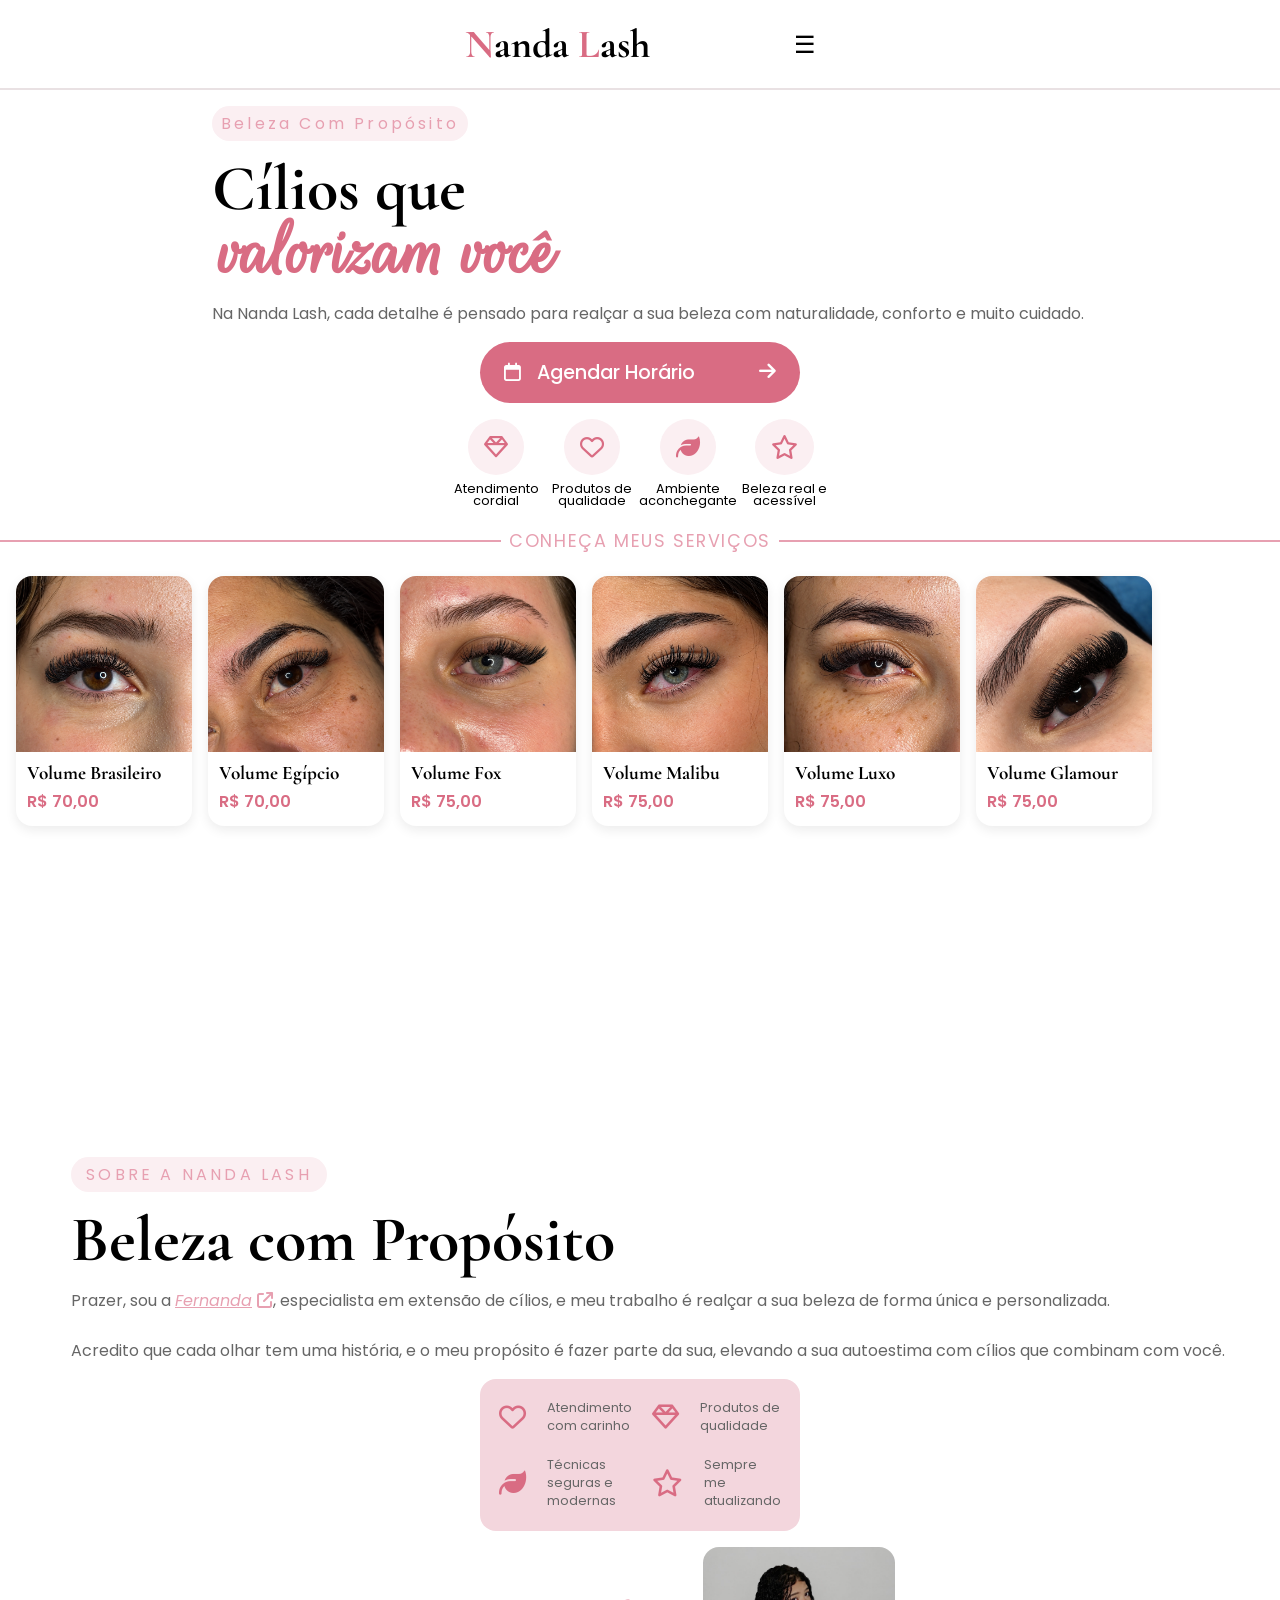
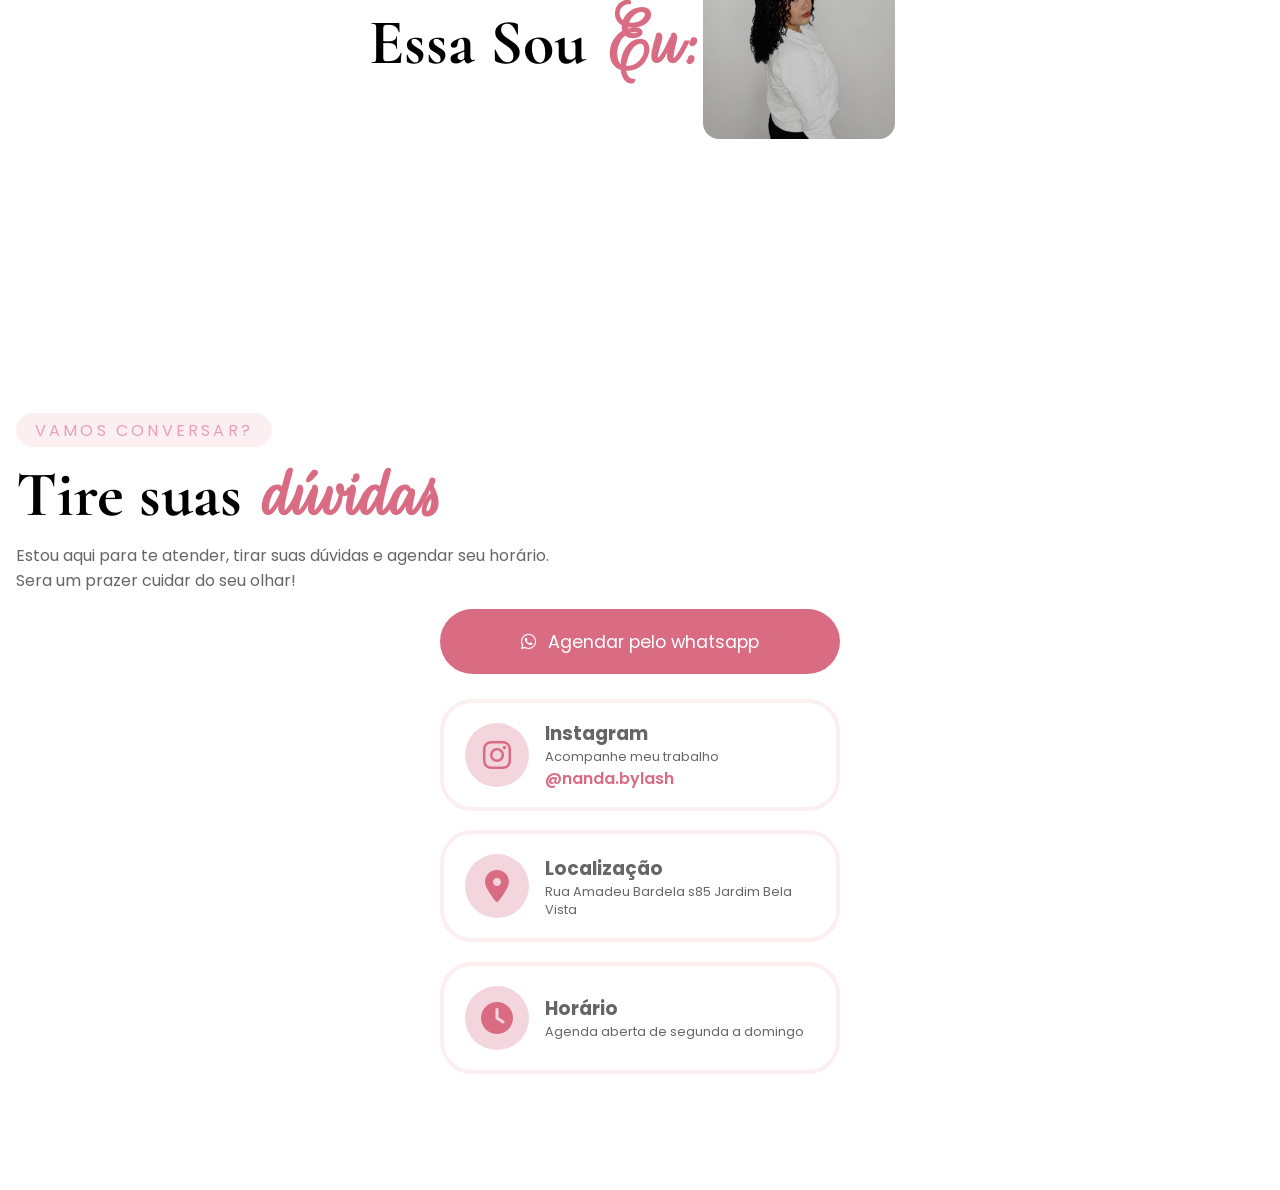
==== commit 35fd9f97: "Fix HTML encoding issues in index.html" ====
--- a/index.html
+++ b/index.html
@@ -4,9 +4,9 @@
     <meta charset="UTF-8">
     <meta name="viewport" content="width=device-width, initial-scale=1.0">
     <title>Nanda Lash</title>
-    <link rel="stylesheet" href="/src/css/style.css">
+    <link rel="stylesheet" href="src/css/style.css">
     <link rel="stylesheet" href="https://cdnjs.cloudflare.com/ajax/libs/font-awesome/6.7.2/css/all.min.css">
-    <script src="/src/js/script.js" defer></script>
+    <script src="src/js/script.js" defer></script>
     <link rel="shortcut icon" href="/src/assets/favicon-nb.png" type="image/x-icon">
 </head>
 <body>
@@ -49,32 +49,32 @@
             <h2 class="text-over">CONHEÇA MEUS SERVIÇOS</h2>
             <div id="gallery-services">
                 <div class="card-img">
-                    <img src="assets/img/volume-brasileiro.png" alt="img-volume-brasileiro" class="img-service">
+                    <img src="src/assets/img/volume-brasileiro.png" alt="img-volume-brasileiro" class="img-service">
                     <h3 class="name-service">Volume Brasileiro</h3>
                     <p class="price">R$ 70,00</p>
                 </div>
                 <div class="card-img">
-                    <img src="assets/img/volume-egípcio.png" alt="img-volume-egipcio" class="img-service">
+                    <img src="src/assets/img/volume-egípcio.png" alt="img-volume-egipcio" class="img-service">
                     <h3 class="name-service">Volume Egípcio</h3>
                     <p class="price">R$ 70,00</p>
                 </div>
                 <div class="card-img">
-                    <img src="assets/img/volume-fox.png" alt="img-volume-fox" class="img-service">
+                    <img src="src/assets/img/volume-fox.png" alt="img-volume-fox" class="img-service">
                     <h3 class="name-service">Volume Fox</h3>
                     <p class="price">R$ 75,00</p>
                 </div>
                 <div class="card-img">
-                    <img src="assets/img/volume-wispy.png" alt="img-volume-wispy" class="img-service">
+                    <img src="src/assets/img/volume-wispy.png" alt="img-volume-wispy" class="img-service">
                     <h3 class="name-service">Volume Malibu</h3>
                     <p class="price">R$ 75,00</p>
                 </div>
                 <div class="card-img">
-                    <img src="assets/img/volume-árabe.png" alt="img-volume-arabe" class="img-service">
+                    <img src="src/assets/img/volume-árabe.png" alt="img-volume-arabe" class="img-service">
                     <h3 class="name-service">Volume Luxo</h3>
                     <p class="price">R$ 75,00</p>
                 </div>
                 <div class="card-img">
-                    <img src="assets/img/volume-glamour.png" alt="img-volume-glamour" class="img-service">
+                    <img src="src/assets/img/volume-glamour.png" alt="img-volume-glamour" class="img-service">
                     <h3 class="name-service">Volume Glamour</h3>
                     <p class="price">R$ 75,00</p>
                 </div>
@@ -108,7 +108,7 @@
             </div>
             <div class="nanda-img">
                 <h2 class="tittle">Essa Sou <span>Eu:</span></h2>
-                <img src="assets/img-nanda.jpg" alt="img-nanda">
+                <img src="src/assets/img-nanda.jpg" alt="img-nanda">
             </div>
         </section>
         <section id="contact">
@@ -151,7 +151,7 @@
                 <a href="#home">Início</a>
                 <a href="">Serviços</a>
                 <a href="#sobre">Sobre Mim</a>
-                <a href="/src/admin/login.html">Agendar Seu Horário</a>
+                <a href="src/admin/login.html">Agendar Seu Horário</a>
                 <a href="#contact">Contato</a>
             </form>
         </div>
